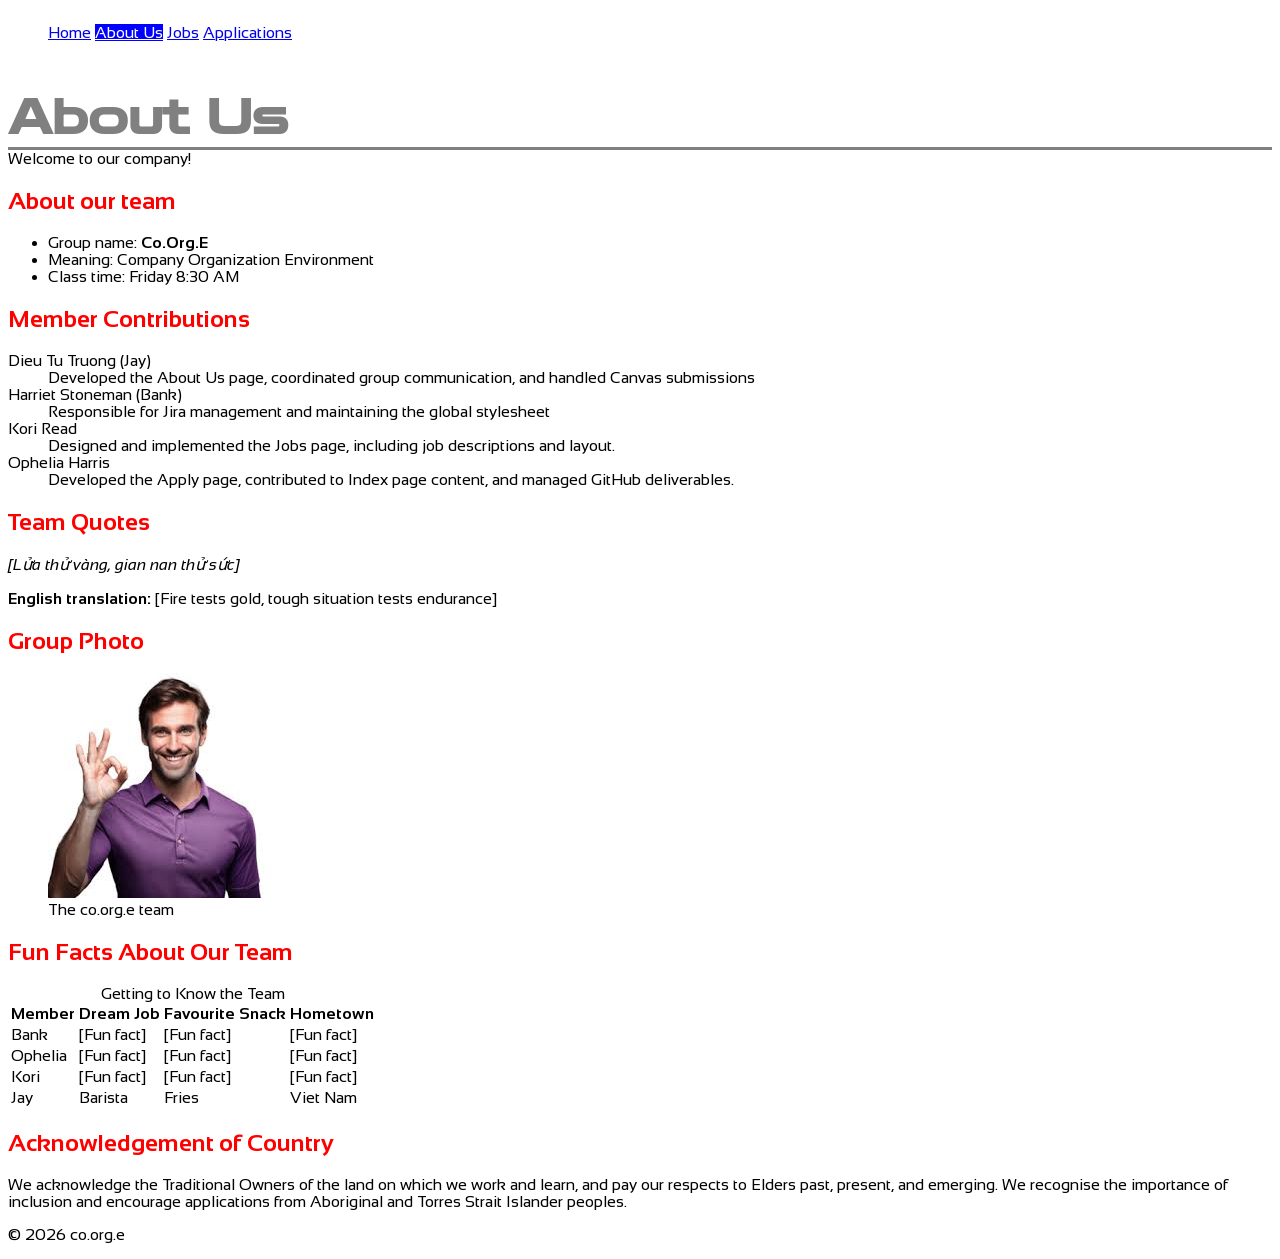
==== about.html @ 13918b11 "fixed line under heading about us" ====
<!DOCTYPE html>
<html lang="en">
  <head>
    <meta charset="utf-8">
    <meta name="description" content="Learn more about our company and our mission.">
    <meta name="keywords" content="about us, company info, mission">
    <meta name="author" content="Jay Truong">
    <meta name="viewport" content="width=device-width, initial-scale=1.0">
    <title>About Us - E-TRON</title>
    <link rel="stylesheet" href="styles/styles.css">

  </head>
  <body class="about-page">
    <header>
        <nav>
          <ul>
            <a href="index.html" target="_self">Home</a>
            <a href="about.html" target="_self" id="current_page_nav">About Us</a>
            <a href="jobs.html" target="_self">Jobs</a>
            <a href="apply.html" target="_self">Applications</a>
          </ul>
        </nav>
    <style>
        
        h1 {
            color: grey;
            margin-bottom: 0;
        }

        .box {
            border-top: 3px solid grey;
        }
    </style>
      <h1 style="color: gray;">About Us</h1>
      <div class ="box"> Welcome to our company! </div>
    </header>

    <main>
<!--Group information!-->
      <section>
        <h2 style="color: red;">About our team</h2>

        <ul>
          <li> Group name: <strong> Co.Org.E</strong></li>
          <li> Meaning: Company Organization Environment</li>
          <li> Class time: Friday 8:30 AM</li>
        </ul>
      </section>
<!--Member contributions!-->
      <section>
        <h2 style="color: red;">Member Contributions</h2>

        <dl>
          <dt>Dieu Tu Truong (Jay)</dt>
          <dd>Developed the About Us page, coordinated group communication, and handled Canvas submissions</dd>
          <dt>Harriet Stoneman (Bank)</dt>
          <dd>Responsible for Jira management and maintaining the global stylesheet</dd>
          <dt>Kori Read</dt>
          <dd>Designed and implemented the Jobs page, including job descriptions and layout.</dd>
          <dt>Ophelia Harris</dt>
          <dd>Developed the Apply page, contributed to Index page content, and managed GitHub deliverables.</dd>
        </dl>
  
<!--Quotes section-->

    <style>
        .member-quote {
            font-style: italic;
        }
    </style>

        <section>
            <h2 style="color: red;">Team Quotes</h2>

            <article>
                <p class="member-quote">
                    [Lửa thử vàng, gian nan thử sức]
                </p>

                <p>
                    <strong>English translation:</strong>
                    [Fire tests gold, tough situation tests endurance]
                </p>
            </article>

<!--Repeat for each member-->
        </section>



<!-- Group photo-->
        <section>
            <h2 style="color: red;">Group Photo</h2>

            <figure>
                <img src="images/smile.jpg" alt="Group photo">
                <figcaption>The co.org.e team</figcaption>
            </figure>
        </section>

<!-- Fun facts -->
        <section>
            <h2 style="color: red;">Fun Facts About Our Team</h2>

            <table>
                <caption>Getting to Know the Team</caption>
                <thead>
                    <tr>
                        <th>Member</th>
                        <th>Dream Job</th>
                        <th>Favourite Snack</th>
                        <th>Hometown</th>
                    </tr>
                </thead>
                <tbody>
                    <tr>
                        <td>Bank</td>
                        <td>[Fun fact]</td>
                        <td>[Fun fact]</td>
                        <td>[Fun fact]</td>
                    </tr>
                    <tr>
                        <td>Ophelia</td>
                        <td>[Fun fact]</td>
                        <td>[Fun fact]</td>
                        <td>[Fun fact]</td>
                    </tr>
                    <tr>
                        <td>Kori</td>
                        <td>[Fun fact]</td>
                        <td>[Fun fact]</td>
                        <td>[Fun fact]</td>
                    </tr>
                    <tr>
                        <td>Jay</td>
                        <td>Barista</td>
                        <td>Fries</td>
                        <td>Viet Nam</td>
                    </tr>
                </tbody>
            </table>
        </section>

<!--Acknowledgement of Country-->
        <section>
            <h2 style="color: red;">Acknowledgement of Country</h2>
            <p>
                We acknowledge the Traditional Owners of the land on which we work and learn,
                and pay our respects to Elders past, present, and emerging. We recognise the
                importance of inclusion and encourage applications from Aboriginal and Torres Strait Islander peoples.
            </p>
        </section>

    </main>

    <footer>
        <p>&copy; 2026 co.org.e</p>
    </footer>

</body>
</html>
---- styles/styles.css ----
/*

filename: styles.css

author: 

created: 27/03/2026

Last modified: 31/03/2026

description: Co.Org.E Global stylesheet

*/

/* GFonts import for that awesome branding 
   I could have also done this in the HTML header but that's much less portable */
@import url('https://fonts.googleapis.com/css2?family=Sansation:ital,wght@0,400;0,700;1,300;1,400;1,700&family=Zen+Dots&display=swap');


h1 {
  font-family: "Zen Dots", sans-serif;
  font-weight: 700;
  font-style: normal;
  font-size: 300%;
}

h2, th, strong {
  font-family: "Sansation", sans-serif;
  font-weight: 700;
  font-style: normal;
}

h3, h4 {
  font-family: "Sansation", sans-serif;
  font-weight: 400;
  font-style: normal;
}

* {
  font-family: "Sansation", sans-serif;
  font-weight: 400;
}

nav {
  display: flex;
  flex-flow: row wrap;
  justify-content: flex-start;

 .nav_left {
    margin-right: 2em;

    a {
      margin-left: 0.5em;
      margin-right: 0.5em;
    }
  } 
  form {
    margin-left: auto;
    
    input [type=url] {
      min-width: 40em;
      max-width: 100%;
    }
  }
}

.todo {
  background-color: red;
  color: white;
}

#current_page_nav {
  background-color: blue;
  color: white;
}

about_html
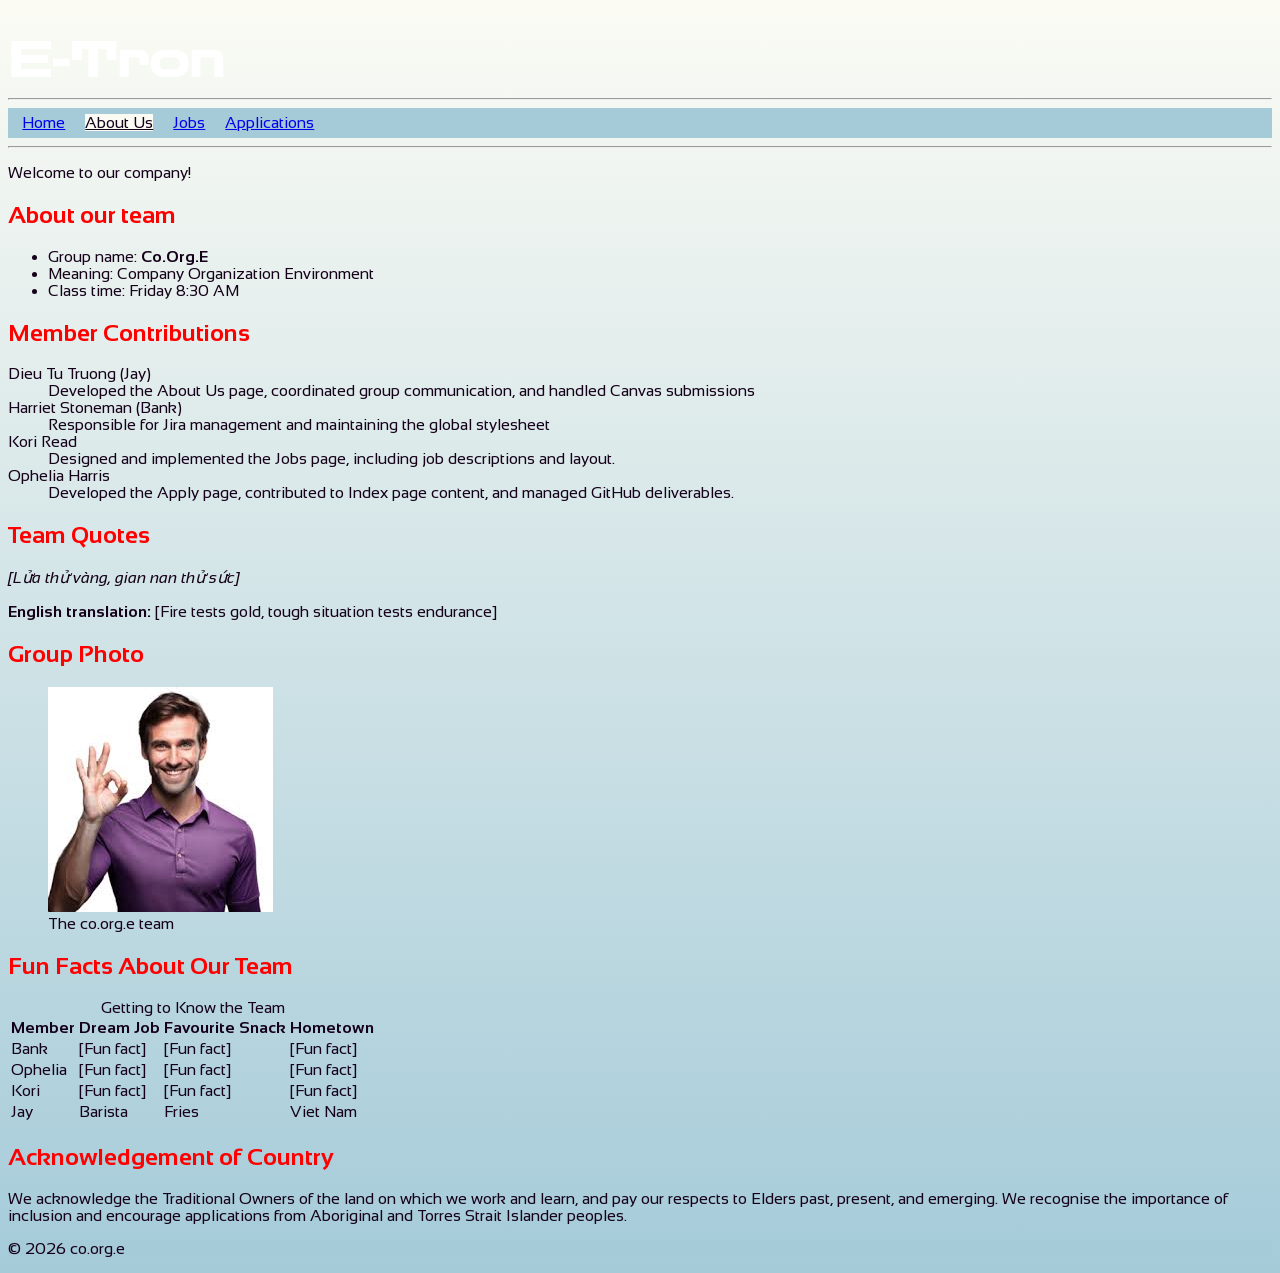
==== commit 4775ae8b: "Save local changes" ====
--- a/about.html
+++ b/about.html
@@ -10,16 +10,8 @@
     <link rel="stylesheet" href="styles/styles.css">
 
   </head>
-  <body class="about-page">
+  <body class = "about-page">
     <header>
-        <nav>
-          <ul>
-            <a href="index.html" target="_self">Home</a>
-            <a href="about.html" target="_self" id="current_page_nav">About Us</a>
-            <a href="jobs.html" target="_self">Jobs</a>
-            <a href="apply.html" target="_self">Applications</a>
-          </ul>
-        </nav>
     <style>
         
         h1 {
@@ -28,11 +20,23 @@
         }
 
         .box {
-            border-top: 3px solid grey;
+            border-top: 2px solid grey;
+            border-bottom: 2px solid grey;
+            padding: 5px;
         }
     </style>
-      <h1 style="color: gray;">About Us</h1>
-      <div class ="box"> Welcome to our company! </div>
+    <h1 style="color: white;">E-Tron</h1>
+    <hr>
+    <nav>
+        <div class="nav_left">
+                    <a href="index.html" target="_self">Home</a>
+                    <a href="about.html" target="_self" id="current_page_nav">About Us</a>
+                    <a href="jobs.html" target="_self">Jobs</a>
+                    <a href="apply.html" target="_self">Applications</a>
+        </div>
+    </nav>
+    <hr>
+      <p>Welcome to our company!</p>
     </header>
 
     <main>
--- a/styles/styles.css
+++ b/styles/styles.css
@@ -11,67 +11,116 @@
 description: Co.Org.E Global stylesheet
 
 */
-
 /* GFonts import for that awesome branding 
    I could have also done this in the HTML header but that's much less portable */
 @import url('https://fonts.googleapis.com/css2?family=Sansation:ital,wght@0,400;0,700;1,300;1,400;1,700&family=Zen+Dots&display=swap');
 
+/*changes the color variables based on the users browser appearance settings*/
+:root {
+  --text: #15001a;
+  --background: #fbfbf4;
+  --accent: #a5cbd9;
+}
+@media (prefers-color-scheme: dark) {
+  :root {
+    --text: #fbfbf4;
+    --background: #15001a;
+  }
+}
 
+
+/* Changing text */
+h1, h2, h3, h4, h5, h6 {
+  color: var(--accent);
+}
+body {
+  color: var(--text);
+  background: linear-gradient(var(--background), var(--accent));
+} 
 h1 {
   font-family: "Zen Dots", sans-serif;
   font-weight: 700;
   font-style: normal;
   font-size: 300%;
 }
-
 h2, th, strong {
   font-family: "Sansation", sans-serif;
   font-weight: 700;
   font-style: normal;
 }
-
 h3, h4 {
   font-family: "Sansation", sans-serif;
   font-weight: 400;
   font-style: normal;
 }
-
 * {
   font-family: "Sansation", sans-serif;
   font-weight: 400;
 }
 
+
+/* Nav cluster styling using flex */
 nav {
+  background-color: var(--accent);
+  color: var(--background);
   display: flex;
   flex-flow: row wrap;
   justify-content: flex-start;
+  padding: .5%;
 
  .nav_left {
     margin-right: 2em;
 
     a {
-      margin-left: 0.5em;
-      margin-right: 0.5em;
+      margin: 0.5em;
     }
   } 
+
   form {
     margin-left: auto;
+    justify-content: flex-end;
     
-    input [type=url] {
+    input[type=url] {
       min-width: 40em;
-      max-width: 100%;
     }
+  }
+
+  #current_page_nav {
+    background-color: var(--background);
+    color: var(--text);
   }
 }
 
+
+footer {
+  background-color: var(--accent);
+  color: var(--text);
+}
+
+
+table {
+  max-width: 100%;
+}
+
+
+
+/* Fix the way that firefox renders all the input boxes about 50% larger than chrome */
+@-moz-document url-prefix() {
+  input {
+    /* Don't ask me where i got that number from, it looks about right to me */
+    max-width: 38.5%;
+  }
+} 
+
+
+/* Common TODO class */
 .todo {
   background-color: red;
   color: white;
 }
 
-#current_page_nav {
-  background-color: blue;
-  color: white;
-}
 
-about_html
+/* about.html */
+.box {
+  border-top: 5px solid grey;
+}
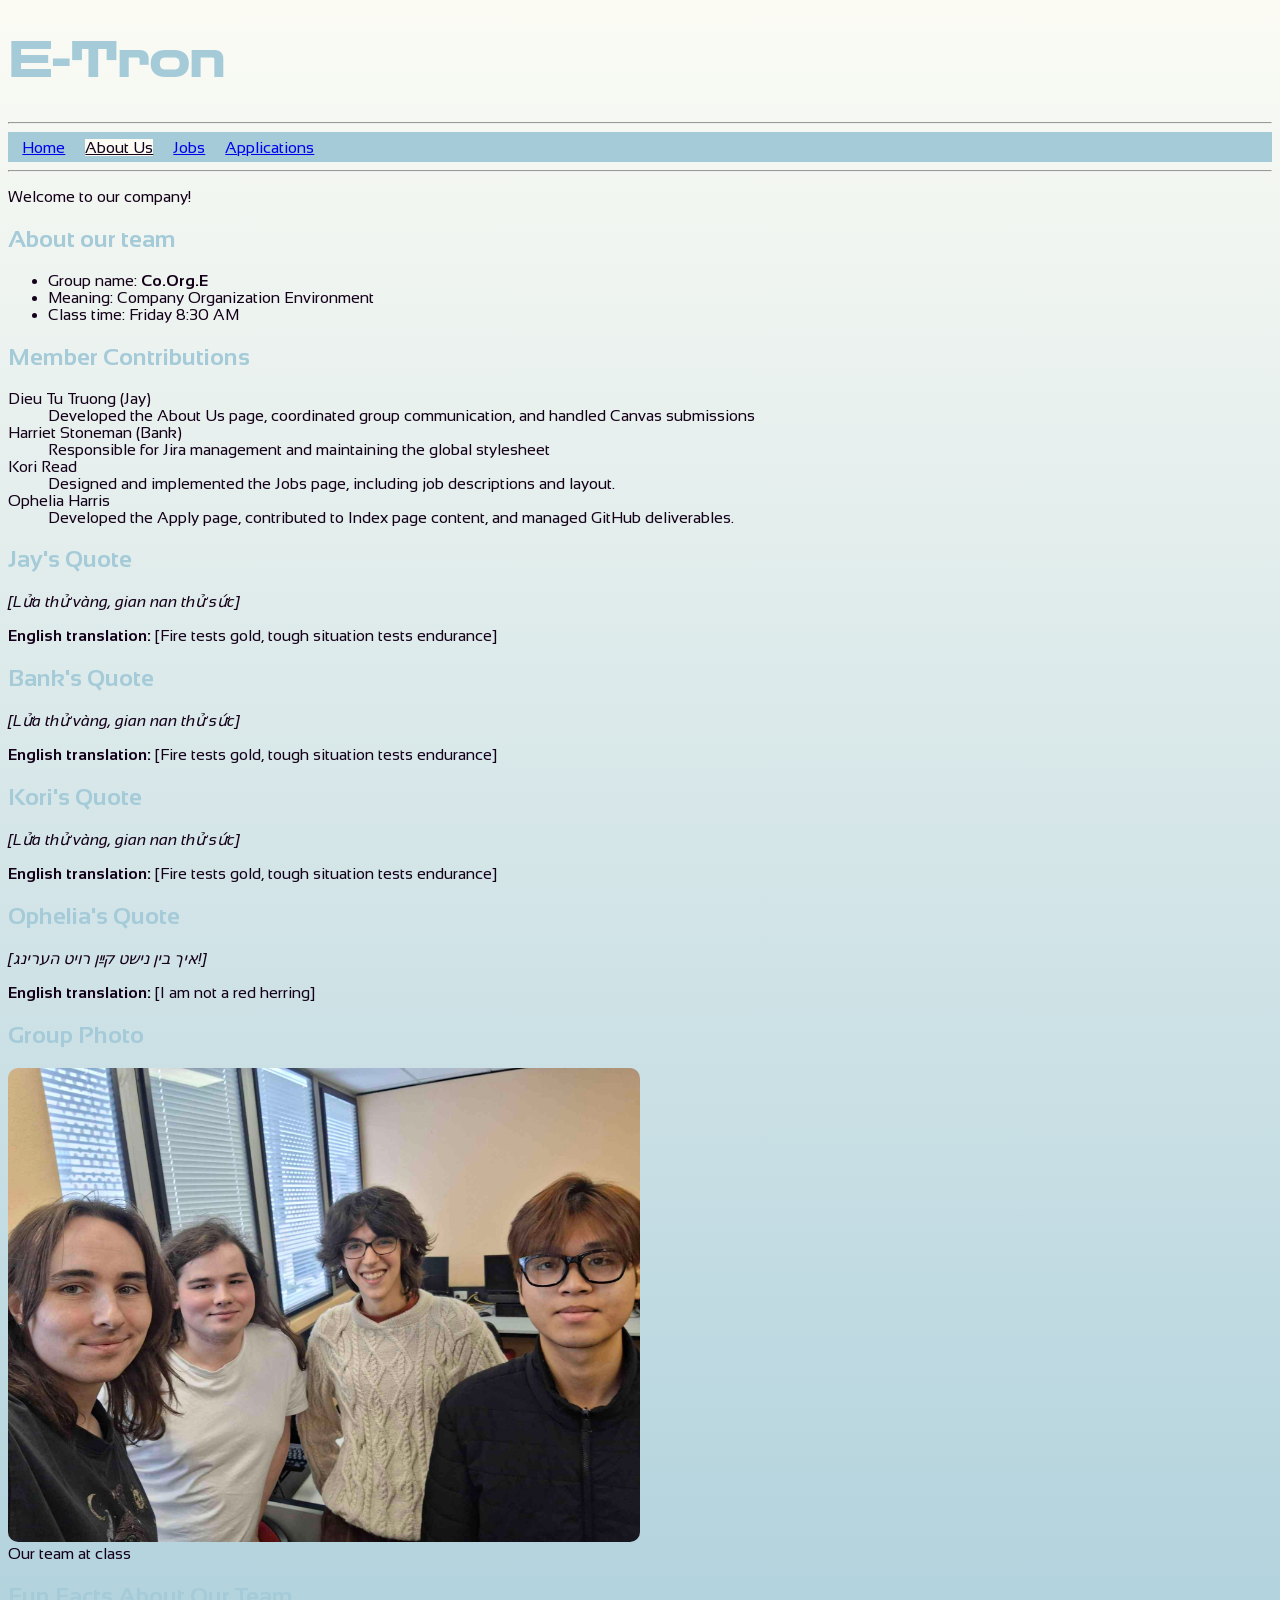
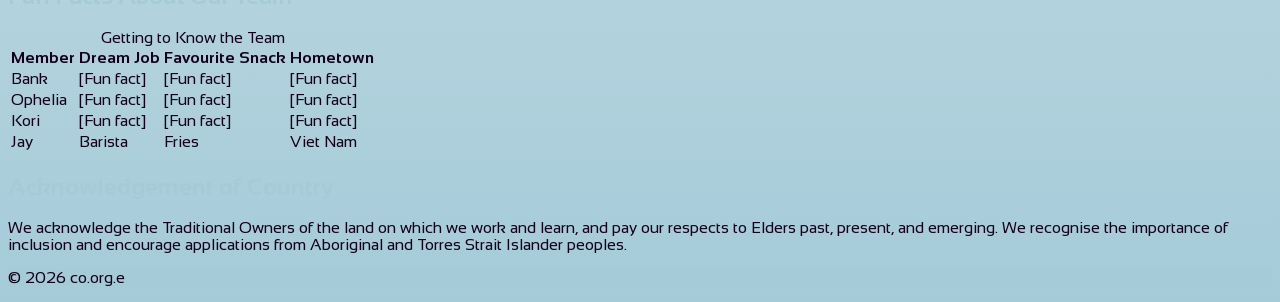
==== commit 2a6a8df7: "add photo, fix small details and sync sthe style" ====
--- a/about.html
+++ b/about.html
@@ -10,22 +10,9 @@
     <link rel="stylesheet" href="styles/styles.css">
 
   </head>
-  <body class = "about-page">
-    <header>
-    <style>
-        
-        h1 {
-            color: grey;
-            margin-bottom: 0;
-        }
-
-        .box {
-            border-top: 2px solid grey;
-            border-bottom: 2px solid grey;
-            padding: 5px;
-        }
-    </style>
-    <h1 style="color: white;">E-Tron</h1>
+    <body>
+        <h1>E-Tron</h1>
+
     <hr>
     <nav>
         <div class="nav_left">
@@ -42,7 +29,7 @@
     <main>
 <!--Group information!-->
       <section>
-        <h2 style="color: red;">About our team</h2>
+        <h2>About our team</h2>
 
         <ul>
           <li> Group name: <strong> Co.Org.E</strong></li>
@@ -52,7 +39,7 @@
       </section>
 <!--Member contributions!-->
       <section>
-        <h2 style="color: red;">Member Contributions</h2>
+        <h2>Member Contributions</h2>
 
         <dl>
           <dt>Dieu Tu Truong (Jay)</dt>
@@ -65,7 +52,7 @@
           <dd>Developed the Apply page, contributed to Index page content, and managed GitHub deliverables.</dd>
         </dl>
   
-<!--Quotes section-->
+<!--Jay's Quote-->
 
     <style>
         .member-quote {
@@ -74,7 +61,7 @@
     </style>
 
         <section>
-            <h2 style="color: red;">Team Quotes</h2>
+            <h2 >Jay's Quote</h2>
 
             <article>
                 <p class="member-quote">
@@ -87,24 +74,78 @@
                 </p>
             </article>
 
-<!--Repeat for each member-->
-        </section>
-
+<!--Bank'quote-->
+        <section>
+            <h2 >Bank's Quote</h2>
+
+            <article>
+                <p class="member-quote">
+                    [Lửa thử vàng, gian nan thử sức]
+                </p>
+
+                <p>
+                    <strong>English translation:</strong>
+                    [Fire tests gold, tough situation tests endurance]
+                </p>
+            </article>
+        </section>
+<!--Kori's Quote-->
+        <section>
+            <h2 >Kori's Quote</h2>
+
+            <article>
+                <p class="member-quote">
+                    [Lửa thử vàng, gian nan thử sức]
+                </p>
+
+                <p>
+                    <strong>English translation:</strong>
+                    [Fire tests gold, tough situation tests endurance]
+                </p>
+            </article>
+        </section>
+<!--Ophelia's Quote-->
+        <section>
+            <h2 >Ophelia's Quote</h2>
+
+            <article>
+                <p class="member-quote">
+                    [איך בין נישט קײַן רויט הערינג!]
+                </p>
+
+                <p>
+                    <strong>English translation:</strong>
+                    [I am not a red herring]
+                </p>
+            </article>
+        </section>
 
 
 <!-- Group photo-->
-        <section>
-            <h2 style="color: red;">Group Photo</h2>
+        <style>
+            figure {
+                margin: 20px 0;
+                text-align: left;
+            }
+
+            img {
+                max-width: 50%;
+                height: auto;
+                border-radius: 10px;
+            }
+        </style>
+        <section>
+            <h2 >Group Photo</h2>
 
             <figure>
-                <img src="images/smile.jpg" alt="Group photo">
-                <figcaption>The co.org.e team</figcaption>
+                <a href="images/group_photo.jpg">  <img src="images/group_photo.jpg" alt="Group photo" title="2026 co.org.e " ></a>
+                <figcaption>Our team at class</figcaption>
             </figure>
         </section>
 
 <!-- Fun facts -->
         <section>
-            <h2 style="color: red;">Fun Facts About Our Team</h2>
+            <h2 >Fun Facts About Our Team</h2>
 
             <table>
                 <caption>Getting to Know the Team</caption>
@@ -147,7 +188,7 @@
 
 <!--Acknowledgement of Country-->
         <section>
-            <h2 style="color: red;">Acknowledgement of Country</h2>
+            <h2>Acknowledgement of Country</h2>
             <p>
                 We acknowledge the Traditional Owners of the land on which we work and learn,
                 and pay our respects to Elders past, present, and emerging. We recognise the
--- a/styles/styles.css
+++ b/styles/styles.css
@@ -121,6 +121,3 @@
 
 
 /* about.html */
-.box {
-  border-top: 5px solid grey;
-}
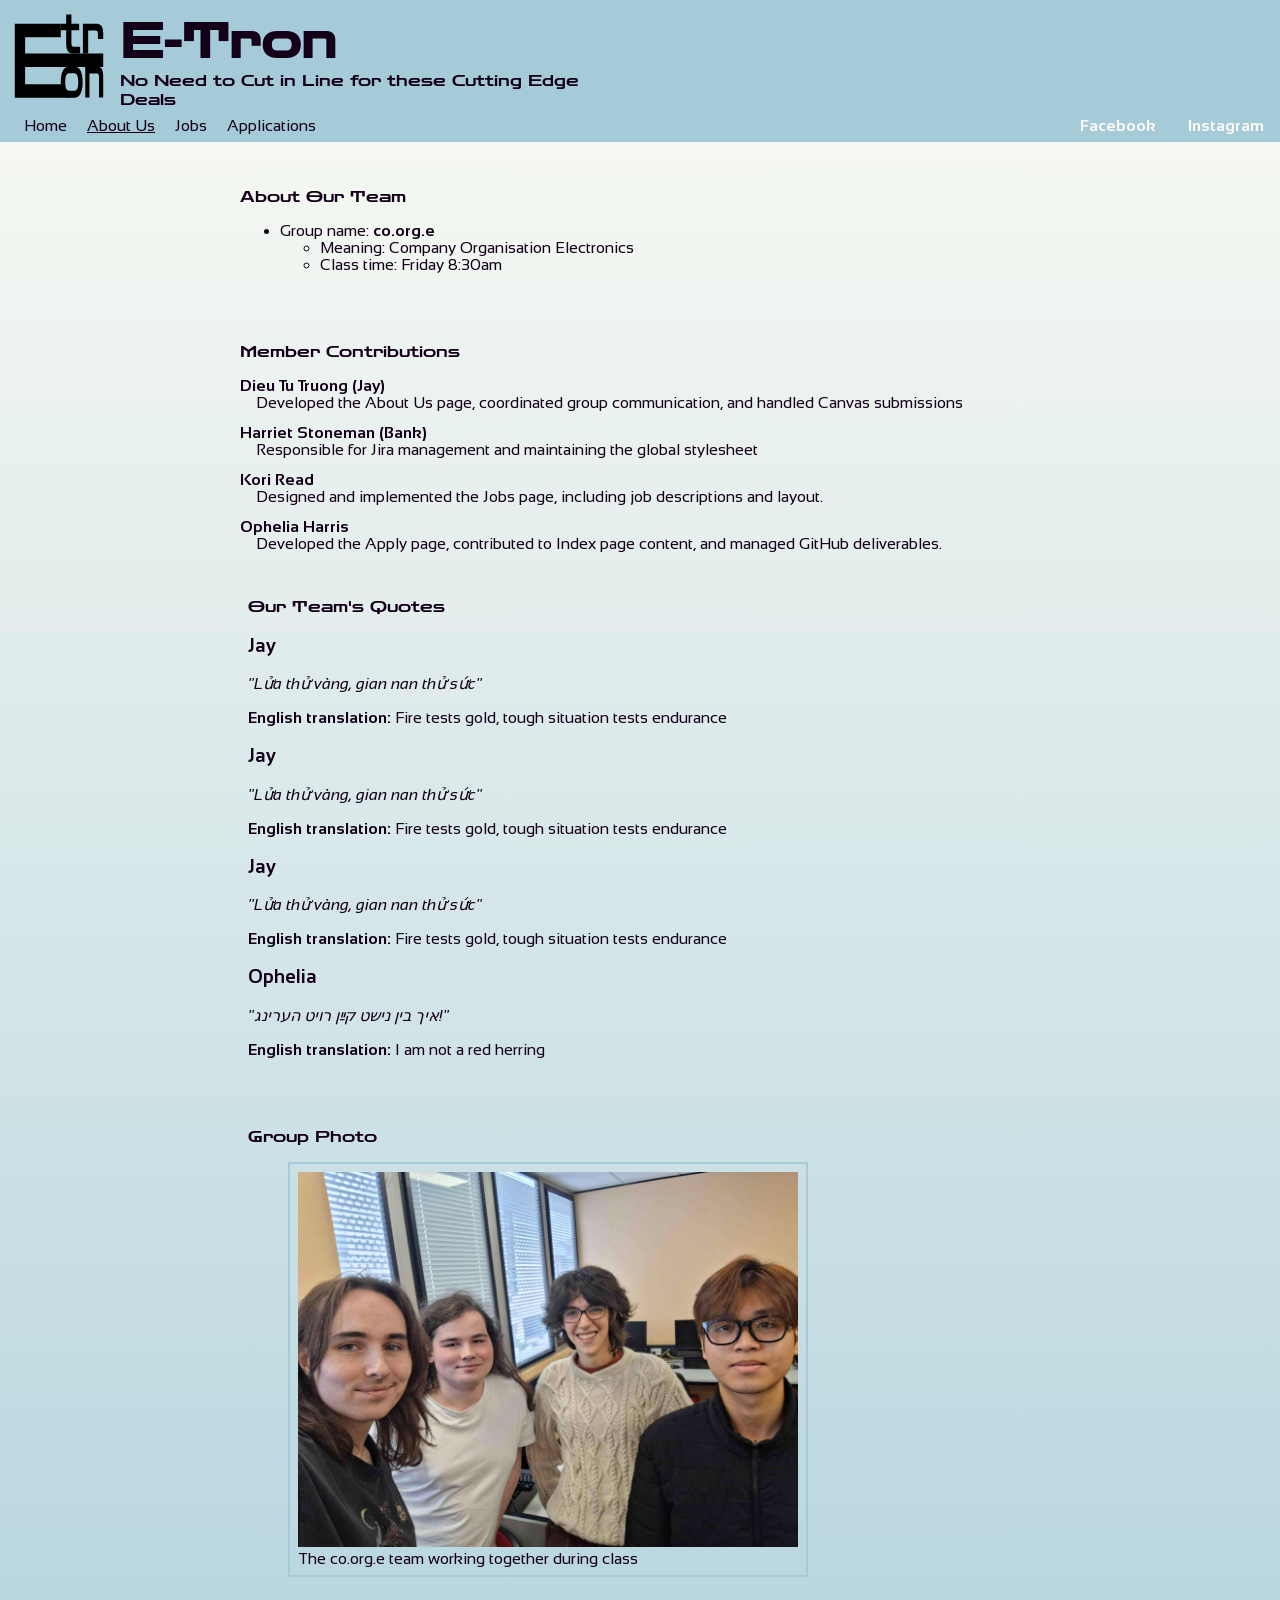
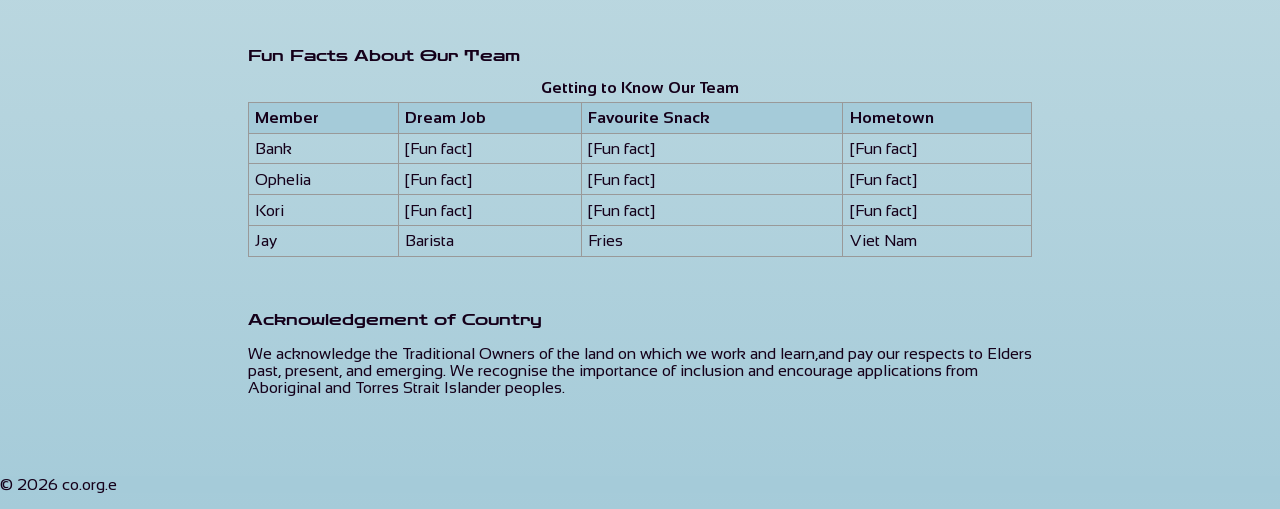
==== commit 769dcdc8: "Refactor About Us page layout and styles; add dedicated CSS for about page" ====
--- a/about.html
+++ b/about.html
@@ -1,154 +1,124 @@
 <!DOCTYPE html>
 <html lang="en">
-  <head>
+<head>
     <meta charset="utf-8">
-    <meta name="description" content="Learn more about our company and our mission.">
-    <meta name="keywords" content="about us, company info, mission">
+    <meta name="description" content="Learn more about our company and our contributions.">
     <meta name="author" content="Jay Truong">
     <meta name="viewport" content="width=device-width, initial-scale=1.0">
+
     <title>About Us - E-TRON</title>
+
     <link rel="stylesheet" href="styles/styles.css">
+    <link rel="stylesheet" href="styles/about.css">
 
-  </head>
-    <body>
-        <h1>E-Tron</h1>
+    <!-- Embedded CSS!-->
+    <style>
+    .member-quote {
+        font-style: italic;
+    }
+    </style>
+</head>
 
-    <hr>
+<body class="about-page">
+
+<header>
+    <div class="heading">
+        <img class="logo" src="./images/logo.svg" alt="E-Tron Logo" width="92" height="92" >
+        <div class="header_text">
+          <h1>E-Tron</h1>
+          <h2>No Need to Cut in Line for these Cutting Edge Deals</h2>
+        </div>
+    </div>
+
     <nav>
         <div class="nav_left">
-                    <a href="index.html" target="_self">Home</a>
-                    <a href="about.html" target="_self" id="current_page_nav">About Us</a>
-                    <a href="jobs.html" target="_self">Jobs</a>
-                    <a href="apply.html" target="_self">Applications</a>
+            <a href="index.html" target="_self">Home</a>
+            <a href="about.html" target="_self" id="current_page_nav">About Us</a>
+            <a href="jobs.html" target="_self">Jobs</a>
+            <a href="apply.html" target="_self">Applications</a>
+        </div>
+        <div class="nav_right">
+            <a href="https://www.facebook.com/etrongroup" target="_blank">Facebook</a>
+            <a href="https://www.instagram.com/etrongroup" target="_blank">Instagram</a>
         </div>
     </nav>
-    <hr>
-      <p>Welcome to our company!</p>
-    </header>
+</header>
 
-    <main>
-<!--Group information!-->
-      <section>
-        <h2>About our team</h2>
+<main>
 
+    <!--Group information!-->
+    <section>
+        <h2>About Our Team</h2>
         <ul>
-          <li> Group name: <strong> Co.Org.E</strong></li>
-          <li> Meaning: Company Organization Environment</li>
-          <li> Class time: Friday 8:30 AM</li>
+            <li>Group name: <strong>co.org.e</strong>
+                <ul>
+                    <li>Meaning: Company Organisation Electronics</li>
+                    <li>Class time: Friday 8:30am</li>
+                </ul>
+            </li>
         </ul>
-      </section>
+    </section>
+
 <!--Member contributions!-->
-      <section>
+    <section>
         <h2>Member Contributions</h2>
+        <dl>
+            <dt>Dieu Tu Truong (Jay)</dt>
+            <dd>Developed the About Us page, coordinated group communication, and handled Canvas submissions</dd>
 
-        <dl>
-          <dt>Dieu Tu Truong (Jay)</dt>
-          <dd>Developed the About Us page, coordinated group communication, and handled Canvas submissions</dd>
-          <dt>Harriet Stoneman (Bank)</dt>
-          <dd>Responsible for Jira management and maintaining the global stylesheet</dd>
-          <dt>Kori Read</dt>
-          <dd>Designed and implemented the Jobs page, including job descriptions and layout.</dd>
-          <dt>Ophelia Harris</dt>
-          <dd>Developed the Apply page, contributed to Index page content, and managed GitHub deliverables.</dd>
+            <dt>Harriet Stoneman (Bank)</dt>
+            <dd>Responsible for Jira management and maintaining the global stylesheet</dd>
+
+            <dt>Kori Read</dt>
+            <dd>Designed and implemented the Jobs page, including job descriptions and layout.</dd>
+
+            <dt>Ophelia Harris</dt>
+            <dd>Developed the Apply page, contributed to Index page content, and managed GitHub deliverables.</dd>
         </dl>
   
-<!--Jay's Quote-->
+<!--Quote-->
+    <section>
+        <h2>Our Team's Quotes</h2>
 
-    <style>
-        .member-quote {
-            font-style: italic;
-        }
-    </style>
-
-        <section>
-            <h2 >Jay's Quote</h2>
-
-            <article>
-                <p class="member-quote">
-                    [Lửa thử vàng, gian nan thử sức]
-                </p>
-
-                <p>
-                    <strong>English translation:</strong>
-                    [Fire tests gold, tough situation tests endurance]
-                </p>
-            </article>
-
-<!--Bank'quote-->
-        <section>
-            <h2 >Bank's Quote</h2>
-
-            <article>
-                <p class="member-quote">
-                    [Lửa thử vàng, gian nan thử sức]
-                </p>
-
-                <p>
-                    <strong>English translation:</strong>
-                    [Fire tests gold, tough situation tests endurance]
-                </p>
-            </article>
-        </section>
-<!--Kori's Quote-->
-        <section>
-            <h2 >Kori's Quote</h2>
-
-            <article>
-                <p class="member-quote">
-                    [Lửa thử vàng, gian nan thử sức]
-                </p>
-
-                <p>
-                    <strong>English translation:</strong>
-                    [Fire tests gold, tough situation tests endurance]
-                </p>
-            </article>
-        </section>
-<!--Ophelia's Quote-->
-        <section>
-            <h2 >Ophelia's Quote</h2>
-
-            <article>
-                <p class="member-quote">
-                    [איך בין נישט קײַן רויט הערינג!]
-                </p>
-
-                <p>
-                    <strong>English translation:</strong>
-                    [I am not a red herring]
-                </p>
-            </article>
-        </section>
+        <article>
+            <h3>Jay</h3>
+            <p class="member-quote">"Lửa thử vàng, gian nan thử sức"</p>
+            <p><strong>English translation:</strong> Fire tests gold, tough situation tests endurance</p>
+        </article>
 
 
+        <article>
+            <h3>Jay</h3>
+            <p class="member-quote">"Lửa thử vàng, gian nan thử sức"</p>
+            <p><strong>English translation:</strong> Fire tests gold, tough situation tests endurance</p>
+        </article>
+
+        <article>
+            <h3>Jay</h3>
+            <p class="member-quote">"Lửa thử vàng, gian nan thử sức"</p>
+            <p><strong>English translation:</strong> Fire tests gold, tough situation tests endurance</p>
+        </article>
+
+        <article>
+            <h3>Ophelia</h3>
+            <p class="member-quote">"איך בין נישט קײַן רויט הערינג!"</p>
+            <p><strong>English translation:</strong> I am not a red herring</p>
+        </article>
+    </section>
 <!-- Group photo-->
-        <style>
-            figure {
-                margin: 20px 0;
-                text-align: left;
-            }
-
-            img {
-                max-width: 50%;
-                height: auto;
-                border-radius: 10px;
-            }
-        </style>
-        <section>
-            <h2 >Group Photo</h2>
-
-            <figure>
-                <a href="images/group_photo.jpg">  <img src="images/group_photo.jpg" alt="Group photo" title="2026 co.org.e " ></a>
-                <figcaption>Our team at class</figcaption>
-            </figure>
-        </section>
+<section>
+    <h2 >Group Photo</h2>
+    <figure>
+        <a href="images/group_photo.jpg">  <img src="images/group_photo.jpg" alt="Group photo" title="2026 co.org.e " ></a>
+                <figcaption>The co.org.e team working together during class</figcaption>
+    </figure>
+</section>
 
 <!-- Fun facts -->
-        <section>
-            <h2 >Fun Facts About Our Team</h2>
-
-            <table>
-                <caption>Getting to Know the Team</caption>
+    <section>
+        <h2 >Fun Facts About Our Team</h2>
+        <table>
+            <caption>Getting to Know Our Team</caption>
                 <thead>
                     <tr>
                         <th>Member</th>
@@ -157,7 +127,7 @@
                         <th>Hometown</th>
                     </tr>
                 </thead>
-                <tbody>
+                    <tbody>
                     <tr>
                         <td>Bank</td>
                         <td>[Fun fact]</td>
@@ -182,25 +152,23 @@
                         <td>Fries</td>
                         <td>Viet Nam</td>
                     </tr>
-                </tbody>
-            </table>
-        </section>
+                    </tbody>
+        </table>
+    </section>
 
 <!--Acknowledgement of Country-->
-        <section>
-            <h2>Acknowledgement of Country</h2>
-            <p>
-                We acknowledge the Traditional Owners of the land on which we work and learn,
-                and pay our respects to Elders past, present, and emerging. We recognise the
-                importance of inclusion and encourage applications from Aboriginal and Torres Strait Islander peoples.
-            </p>
-        </section>
+    <section>
+    <h2>Acknowledgement of Country</h2>
+    <p>
+        We acknowledge the Traditional Owners of the land on which we work and learn,and pay our respects to Elders past, present, and emerging. We recognise the importance of inclusion and encourage applications from Aboriginal and Torres Strait Islander peoples.
+    </p>
+    </section>
 
-    </main>
+</main>
 
-    <footer>
-        <p>&copy; 2026 co.org.e</p>
-    </footer>
+<footer>
+    <p>&copy; 2026 co.org.e</p>
+</footer>
 
 </body>
 </html>
--- a/styles/styles.css
+++ b/styles/styles.css
@@ -6,7 +6,7 @@
 
 created: 27/03/2026
 
-Last modified: 31/03/2026
+Last modified: 17/04/2026
 
 description: Co.Org.E Global stylesheet
 
@@ -18,37 +18,83 @@
 /*changes the color variables based on the users browser appearance settings*/
 :root {
   --text: #15001a;
+  --secondary: #3d3d3d;
   --background: #fbfbf4;
   --accent: #a5cbd9;
+  --header: var(--accent);
 }
+/* Dark mode specific selectors to fix colors and the logo */
 @media (prefers-color-scheme: dark) {
   :root {
     --text: #fbfbf4;
+    --secondary: #9d9d9d;
     --background: #15001a;
+    --accent: #4e84b3;
+    --header: #3f6281;
+  }
+  .logo {
+    filter: invert() brightness(0.99);
+  }
+}
+
+/* remove body padding */
+body {
+  margin: 0;
+}
+
+/* make the header and nav cluster all pretty */
+header {
+  min-width: 100%;
+  margin: 0;
+  background-color: var(--header);
+}
+.heading {
+  display: inline-flex;
+  
+  margin-left: 1%;
+  margin-top: 1%;
+
+  div {
+    * {
+      margin: 0 0 0 3%;
+    } 
   }
 }
 
 
-/* Changing text */
-h1, h2, h3, h4, h5, h6 {
-  color: var(--accent);
-}
+/* unfortunately the second media selector does have to be here or the gradient invert doesn't work */
 body {
   color: var(--text);
   background: linear-gradient(var(--background), var(--accent));
 } 
+@media (prefers-color-scheme: dark) {
+  body {
+    background: linear-gradient(var(--accent), var(--background));
+  }
+}
+
+/* Changing text color and font */
+h1, h2, h3, h4, h5, h6 {
+  color: var(--text);
+}
 h1 {
   font-family: "Zen Dots", sans-serif;
   font-weight: 700;
   font-style: normal;
   font-size: 300%;
 }
-h2, th, strong {
+h2 {
+  font-family: "Zen Dots", sans-serif;
+  font-weight: 300;
+  font-style: normal;
+  font-size: 100%;
+}
+th, strong, h3 {
   font-family: "Sansation", sans-serif;
   font-weight: 700;
   font-style: normal;
 }
-h3, h4 {
+h4 {
   font-family: "Sansation", sans-serif;
   font-weight: 400;
   font-style: normal;
@@ -61,7 +107,7 @@
 
 /* Nav cluster styling using flex */
 nav {
-  background-color: var(--accent);
+  background-color: var(--header);
   color: var(--background);
   display: flex;
   flex-flow: row wrap;
@@ -73,6 +119,8 @@
 
     a {
       margin: 0.5em;
+      color: var(--text);
+      text-decoration: none;
     }
   } 
 
@@ -80,29 +128,46 @@
     margin-left: auto;
     justify-content: flex-end;
     
+    /* make the url box not be huge */
     input[type=url] {
       min-width: 40em;
     }
   }
 
   #current_page_nav {
-    background-color: var(--background);
     color: var(--text);
+    text-decoration: underline;
   }
 }
 
-
+/* foot styling */
 footer {
   background-color: var(--accent);
   color: var(--text);
 }
 
+/* aside for the jobs page */
+aside {
+    border: 4px inset #a5cbd9;
+    border-radius: 14px;
+    margin: 1em;
+    padding: 1em;
+    width: 25%;
+    float: right;
+    box-shadow: 10px 10px 5px #fbfbf4;
+}
 
-table {
-  max-width: 100%;
+/* jobs is the only page to use section */
+
+.jobs-page section {
+  width: 30%;
+  float: left;
+  padding-left: 2em;
 }
 
 
+.Offers {padding-left: 1.3em;
+font-size: 150%;}
 
 /* Fix the way that firefox renders all the input boxes about 50% larger than chrome */
 @-moz-document url-prefix() {
@@ -113,11 +178,6 @@
 } 
 
 
-/* Common TODO class */
-.todo {
-  background-color: red;
-  color: white;
-}
 
 
-/* about.html */
+
--- a/styles/about.css
+++ b/styles/about.css
@@ -0,0 +1,109 @@
+/*Jay*/
+.about-page section {
+    max-width: 800px;
+    margin: 1.5em auto;
+    padding: 0.5em;
+}
+
+/* Definition list */
+.about-page dl dt {
+    font-weight: bold;
+    margin-top: 0.8em;
+}
+
+.about-page dl dd {
+    margin-left: 1em;
+    margin-bottom: 0.5em;
+}
+
+/* Group photo */
+.about-page figure {
+    border: 2px solid #a5cbd9;
+    padding: 0.5em;
+    max-width: 500px;
+}
+
+.about-page figure img {
+    width: 100%;
+    height: auto;
+}
+
+/* Fun facts table */
+.about-page table {
+    width: 100%;
+    border-collapse: collapse;
+    margin-top: 0.5em;
+}
+
+.about-page caption {
+    font-weight: bold;
+    margin-bottom: 0.4em;
+}
+
+.about-page th,
+.about-page td {
+    border: 1px solid #999;
+    padding: 0.4em;
+    text-align: left;
+}
+
+.about-page th {
+    background-color: #a5cbd9;
+}
+
+.about-page tr:hover {
+    background-color: #f0f0f0;
+}
+/*Social media*/
+
+.nav_right a {
+    margin-left: 1em;
+    text-decoration: none;
+    font-weight: bold;
+    color: var(--background);
+}
+
+.nav_right a:hover {
+    text-decoration: underline;
+}
+
+/* Specific brand colours on hover */
+
+.nav_right a[href*="facebook.com"]:hover {
+    color: #1877f2;
+}
+
+.nav_right a[href*="instagram.com"]:hover {
+    color: #e1306c;
+}
+nav {
+    display: flex;
+    justify-content: space-between;
+    align-items: center;
+    padding: 0.5em 1em;
+}
+
+/* Right side social links */
+.nav_right {
+    display: flex;
+    gap: 1em;
+}
+
+.nav_right a {
+    text-decoration: none;
+    font-weight: bold;
+    color: var(--background);
+}
+
+.nav_right a:hover {
+    text-decoration: underline;
+}
+
+/* Brand colour on hover */
+.nav_right a[href*="facebook.com"]:hover {
+    color: #1877f2;
+}
+
+.nav_right a[href*="instagram.com"]:hover {
+    color: #e1306c;
+}
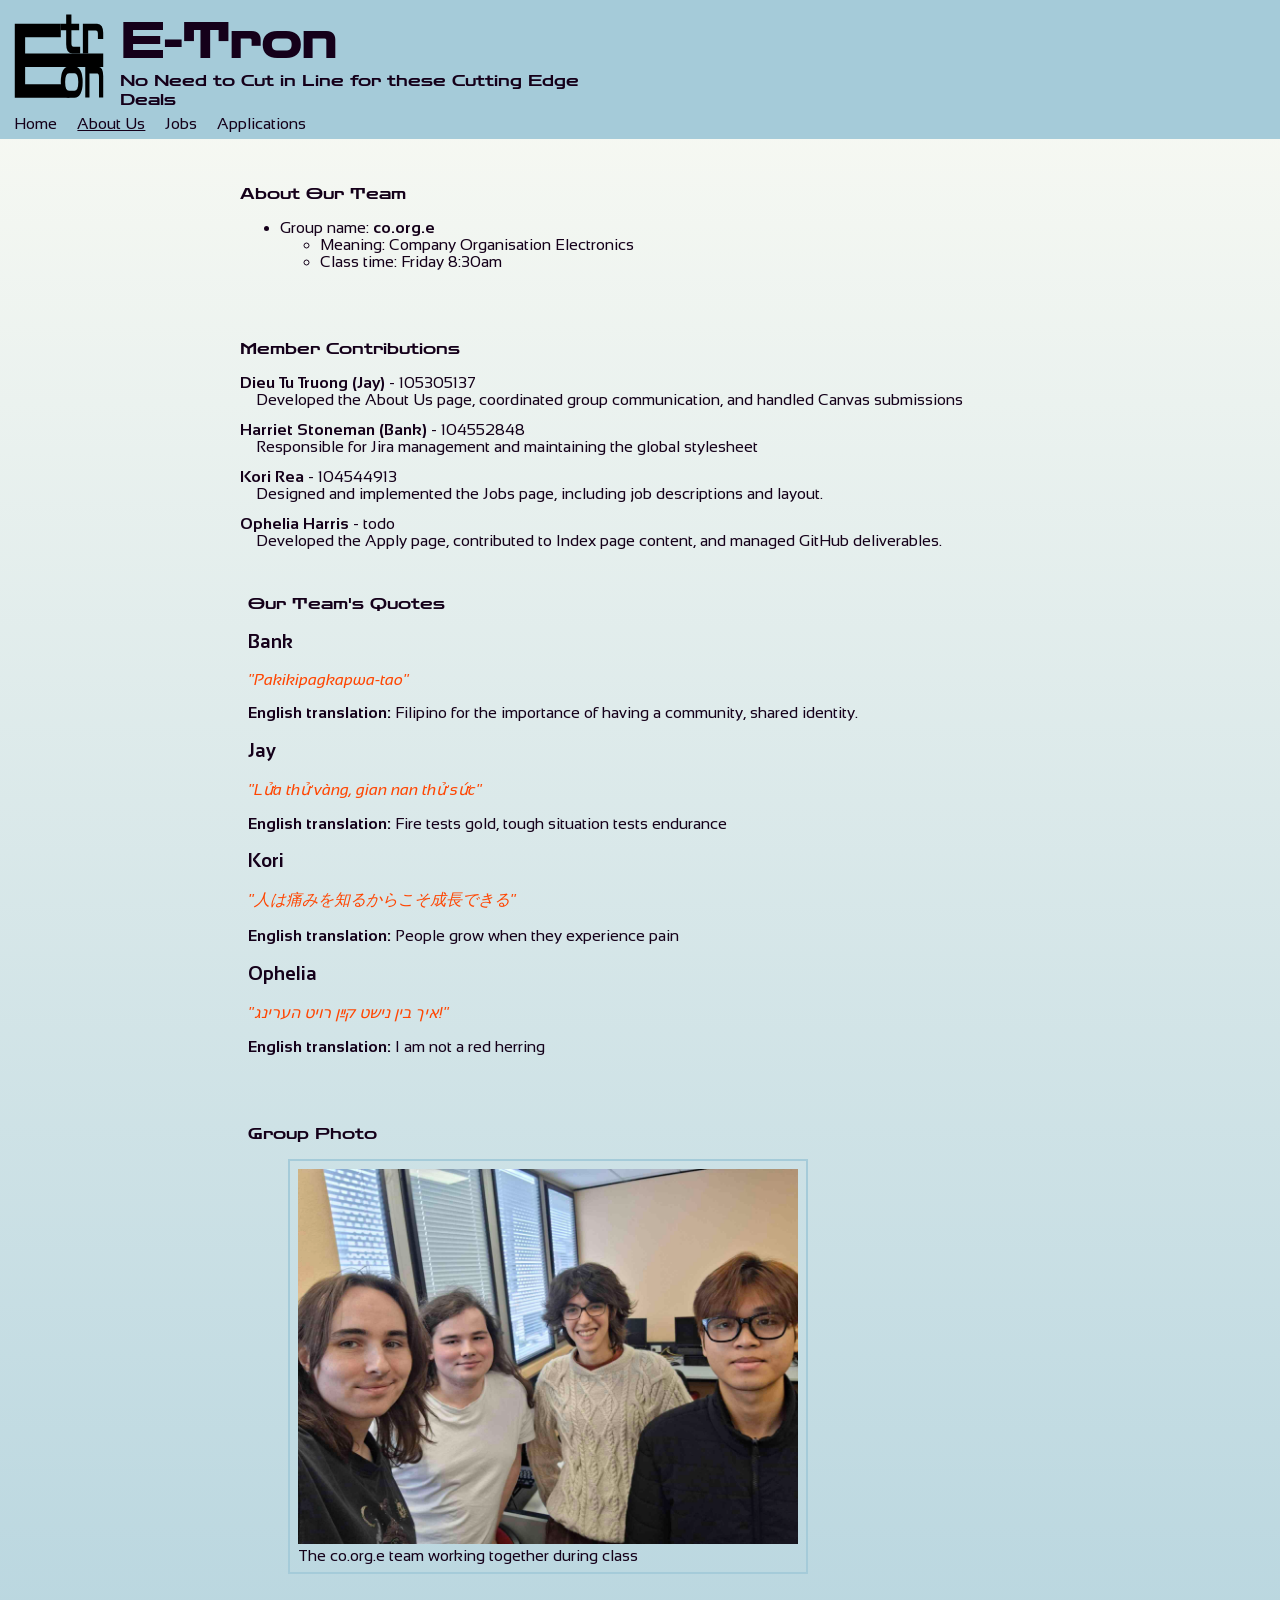
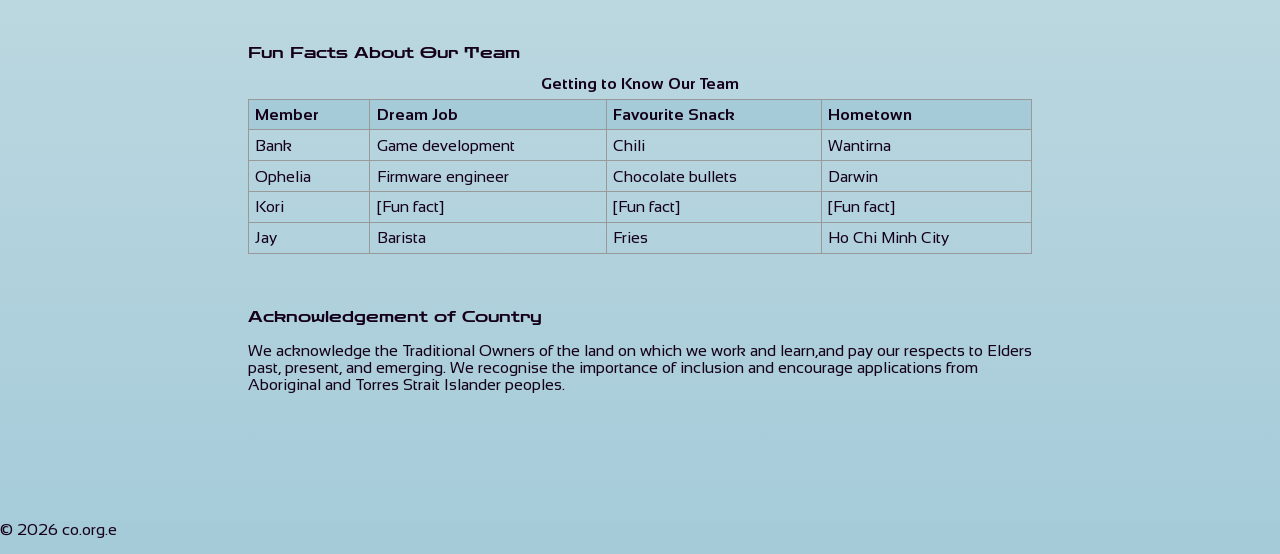
==== commit 40c9b4df: "Update about.html and about.css: enhance member contributions section and style adjustments" ====
--- a/about.html
+++ b/about.html
@@ -14,6 +14,7 @@
     <!-- Embedded CSS!-->
     <style>
     .member-quote {
+        color: orangered;
         font-style: italic;
     }
     </style>
@@ -37,10 +38,6 @@
             <a href="jobs.html" target="_self">Jobs</a>
             <a href="apply.html" target="_self">Applications</a>
         </div>
-        <div class="nav_right">
-            <a href="https://www.facebook.com/etrongroup" target="_blank">Facebook</a>
-            <a href="https://www.instagram.com/etrongroup" target="_blank">Instagram</a>
-        </div>
     </nav>
 </header>
 
@@ -63,16 +60,16 @@
     <section>
         <h2>Member Contributions</h2>
         <dl>
-            <dt>Dieu Tu Truong (Jay)</dt>
+            <dt>Dieu Tu Truong (Jay) <span>- 105305137</span></dt>
             <dd>Developed the About Us page, coordinated group communication, and handled Canvas submissions</dd>
 
-            <dt>Harriet Stoneman (Bank)</dt>
+            <dt>Harriet Stoneman (Bank) <span>- 104552848</span></dt>
             <dd>Responsible for Jira management and maintaining the global stylesheet</dd>
 
-            <dt>Kori Read</dt>
+            <dt>Kori Rea <span>- 104544913</span></dt>
             <dd>Designed and implemented the Jobs page, including job descriptions and layout.</dd>
 
-            <dt>Ophelia Harris</dt>
+            <dt>Ophelia Harris <span>- todo</span></dt>
             <dd>Developed the Apply page, contributed to Index page content, and managed GitHub deliverables.</dd>
         </dl>
   
@@ -81,9 +78,9 @@
         <h2>Our Team's Quotes</h2>
 
         <article>
-            <h3>Jay</h3>
-            <p class="member-quote">"Lửa thử vàng, gian nan thử sức"</p>
-            <p><strong>English translation:</strong> Fire tests gold, tough situation tests endurance</p>
+            <h3>Bank</h3>
+            <p class="member-quote">"Pakikipagkapwa-tao"</p>
+            <p><strong>English translation:</strong>  Filipino for the importance of having a community, shared identity.</p>
         </article>
 
 
@@ -94,9 +91,9 @@
         </article>
 
         <article>
-            <h3>Jay</h3>
-            <p class="member-quote">"Lửa thử vàng, gian nan thử sức"</p>
-            <p><strong>English translation:</strong> Fire tests gold, tough situation tests endurance</p>
+            <h3>Kori</h3>
+            <p class="member-quote">"人は痛みを知るからこそ成長できる"</p>
+            <p><strong>English translation:</strong> People grow when they experience pain</p>
         </article>
 
         <article>
@@ -105,12 +102,12 @@
             <p><strong>English translation:</strong> I am not a red herring</p>
         </article>
     </section>
-<!-- Group photo-->
+<!-- Group photo -->
 <section>
     <h2 >Group Photo</h2>
     <figure>
         <a href="images/group_photo.jpg">  <img src="images/group_photo.jpg" alt="Group photo" title="2026 co.org.e " ></a>
-                <figcaption>The co.org.e team working together during class</figcaption>
+            <figcaption>The co.org.e team working together during class</figcaption>
     </figure>
 </section>
 
@@ -130,15 +127,15 @@
                     <tbody>
                     <tr>
                         <td>Bank</td>
-                        <td>[Fun fact]</td>
-                        <td>[Fun fact]</td>
-                        <td>[Fun fact]</td>
+                        <td>Game development</td>
+                        <td>Chili</td>
+                        <td>Wantirna</td>
                     </tr>
                     <tr>
                         <td>Ophelia</td>
-                        <td>[Fun fact]</td>
-                        <td>[Fun fact]</td>
-                        <td>[Fun fact]</td>
+                        <td>Firmware engineer</td>
+                        <td>Chocolate bullets</td>
+                        <td>Darwin</td>
                     </tr>
                     <tr>
                         <td>Kori</td>
@@ -150,7 +147,7 @@
                         <td>Jay</td>
                         <td>Barista</td>
                         <td>Fries</td>
-                        <td>Viet Nam</td>
+                        <td>Ho Chi Minh City</td>
                     </tr>
                     </tbody>
         </table>
--- a/styles/styles.css
+++ b/styles/styles.css
@@ -53,12 +53,9 @@
   
   margin-left: 1%;
   margin-top: 1%;
-
-  div {
-    * {
-      margin: 0 0 0 3%;
-    } 
-  }
+}
+.heading div * {
+  margin: 0 0 0 3%;
 }
 
 
@@ -104,6 +101,10 @@
   font-weight: 400;
 }
 
+main {
+  padding-bottom: 2em;
+}
+
 
 /* Nav cluster styling using flex */
 nav {
@@ -113,64 +114,71 @@
   flex-flow: row wrap;
   justify-content: flex-start;
   padding: .5%;
+}
+nav .nav_left a { /* remove the visual underline from the links in the navbar, and set the spacing */
+  margin: 0.5em;
+  color: var(--text);
+  text-decoration: none;
+}
+nav form { /* move the search bar to the right */
+  margin-left: auto;
+  justify-content: flex-end;
+}
+nav form input[type=url] { /* make the url box not huge */
+  min-width: 40em;
+}
 
- .nav_left {
-    margin-right: 2em;
-
-    a {
-      margin: 0.5em;
-      color: var(--text);
-      text-decoration: none;
-    }
-  } 
-
-  form {
-    margin-left: auto;
-    justify-content: flex-end;
-    
-    /* make the url box not be huge */
-    input[type=url] {
-      min-width: 40em;
-    }
+/* fix the search bar being too long on mobile */
+@media only screen and (max-width: 768px) { 
+  nav form {
+    margin-left: 0.5em;
+    justify-content: flex-start;
   }
-
-  #current_page_nav {
-    color: var(--text);
-    text-decoration: underline;
+  nav form input[type=url] { /* make the url box not huge */
+    min-width: 10em;
   }
 }
 
-/* foot styling */
+nav #current_page_nav { /* underline the current page */
+  color: var(--text);
+  text-decoration: underline;
+}
+
+/* footer styling */
 footer {
-  background-color: var(--accent);
+  background-color: var(--header);
+}
+footer a {
   color: var(--text);
+  margin: 0.5em;
 }
 
 /* aside for the jobs page */
 aside {
-    border: 4px inset #a5cbd9;
-    border-radius: 14px;
-    margin: 1em;
-    padding: 1em;
-    width: 25%;
-    float: right;
-    box-shadow: 10px 10px 5px #fbfbf4;
+  border: 4px inset #a5cbd9;
+  border-radius: 14px;
+  margin: 1em;
+  padding: 1em;
+  width: 25%;
+  float: right;
+  box-shadow: 10px 10px 5px #fbfbf4;
 }
 
 /* jobs is the only page to use section */
-
 .jobs-page section {
   width: 30%;
   float: left;
   padding-left: 2em;
 }
 
+.Offers {
+  padding-left: 1.3em;
+  font-size: 150%;
+}
 
-.Offers {padding-left: 1.3em;
-font-size: 150%;}
-
-/* Fix the way that firefox renders all the input boxes about 50% larger than chrome */
-@-moz-document url-prefix() {
+/* Fix the way that firefox renders all the input boxes about 50% larger than chrome. */
+/* the other way of selecting only firefox ( @-moz-document url-prefix() ) threw validation errors */
+@supports (-moz-appearance:none) {
   input {
     /* Don't ask me where i got that number from, it looks about right to me */
     max-width: 38.5%;
--- a/styles/about.css
+++ b/styles/about.css
@@ -14,6 +14,20 @@
 .about-page dl dd {
     margin-left: 1em;
     margin-bottom: 0.5em;
+}
+/* Styling student id */
+.about-page dt {
+    font-weight: bold;
+}
+
+.about-page dt {
+    margin-top: 0.6em;
+}
+``
+
+.about-page dt span {
+    color: #555555;
+    font-size: 0.9em;
 }
 
 /* Group photo */
@@ -50,60 +64,7 @@
 .about-page th {
     background-color: #a5cbd9;
 }
-
+/* Add a hover effect to table rows for better interactivity */
 .about-page tr:hover {
     background-color: #f0f0f0;
 }
-/*Social media*/
-
-.nav_right a {
-    margin-left: 1em;
-    text-decoration: none;
-    font-weight: bold;
-    color: var(--background);
-}
-
-.nav_right a:hover {
-    text-decoration: underline;
-}
-
-/* Specific brand colours on hover */
-
-.nav_right a[href*="facebook.com"]:hover {
-    color: #1877f2;
-}
-
-.nav_right a[href*="instagram.com"]:hover {
-    color: #e1306c;
-}
-nav {
-    display: flex;
-    justify-content: space-between;
-    align-items: center;
-    padding: 0.5em 1em;
-}
-
-/* Right side social links */
-.nav_right {
-    display: flex;
-    gap: 1em;
-}
-
-.nav_right a {
-    text-decoration: none;
-    font-weight: bold;
-    color: var(--background);
-}
-
-.nav_right a:hover {
-    text-decoration: underline;
-}
-
-/* Brand colour on hover */
-.nav_right a[href*="facebook.com"]:hover {
-    color: #1877f2;
-}
-
-.nav_right a[href*="instagram.com"]:hover {
-    color: #e1306c;
-}
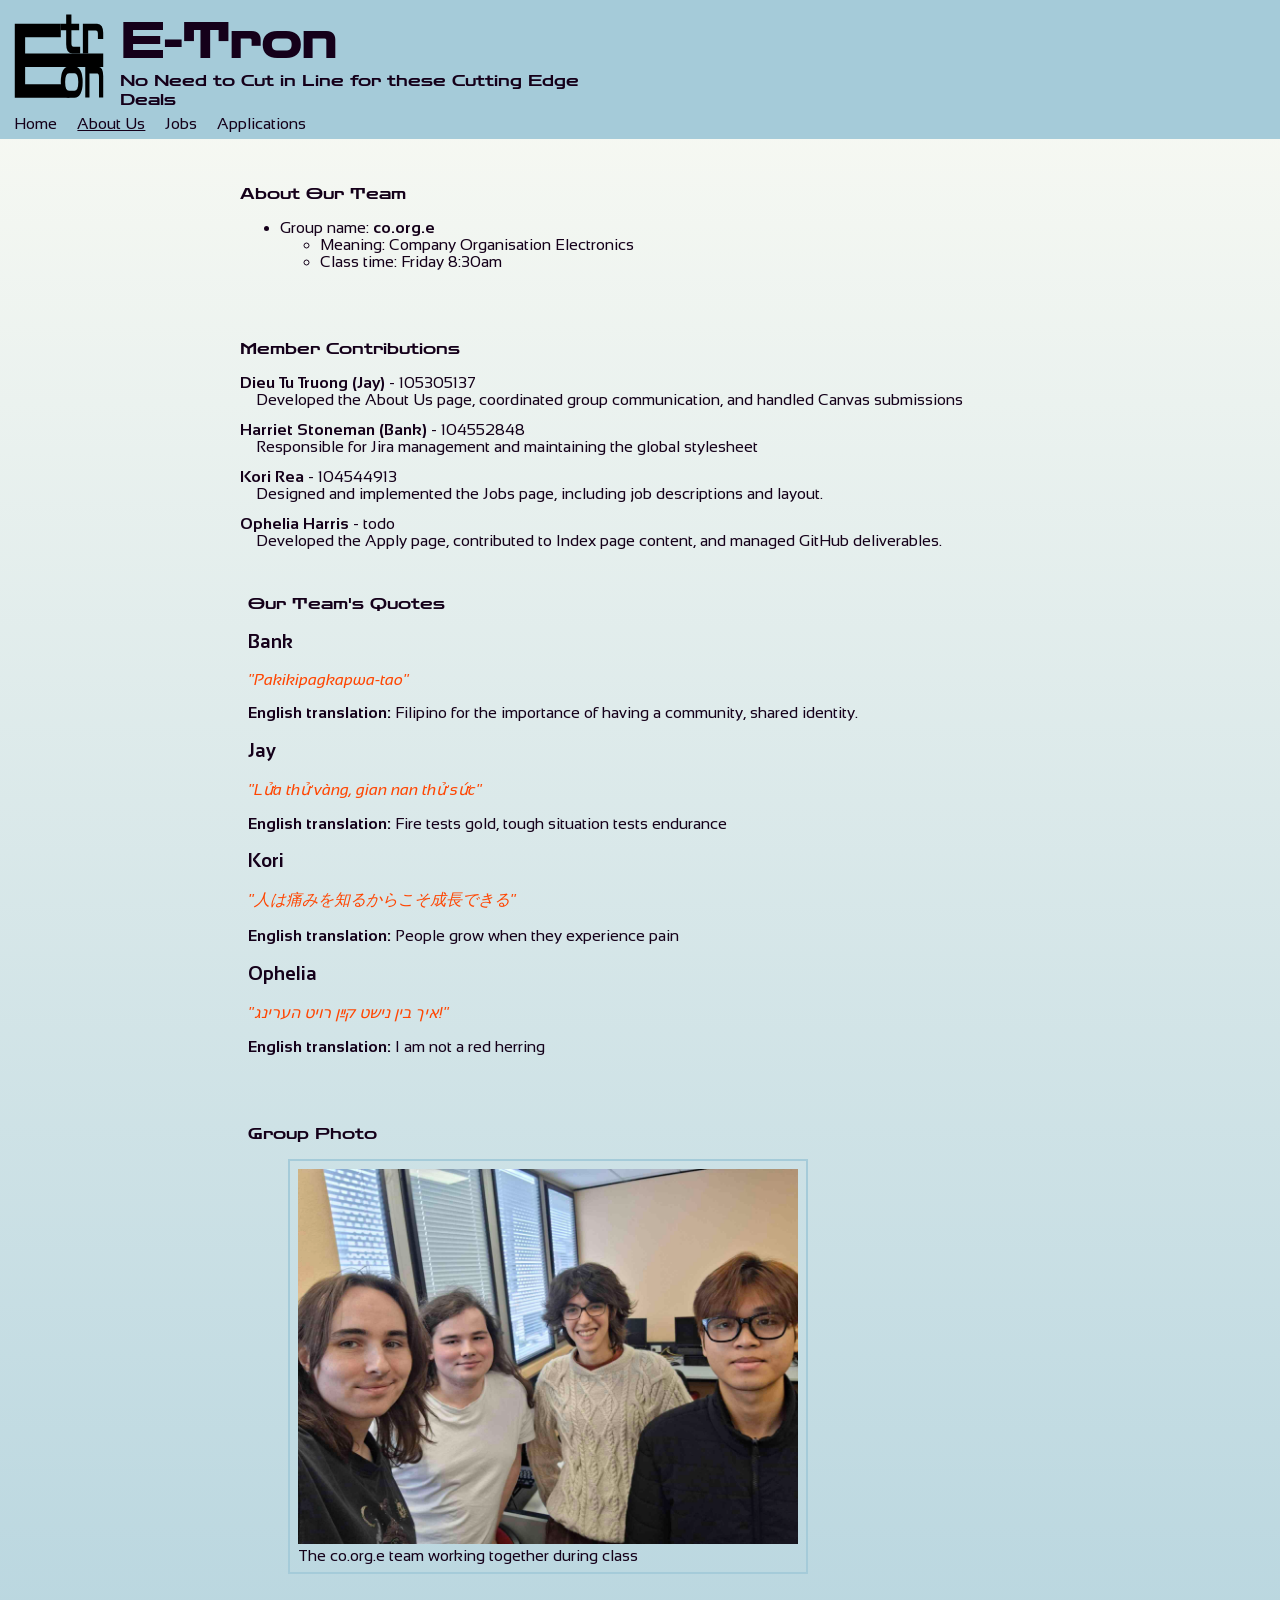
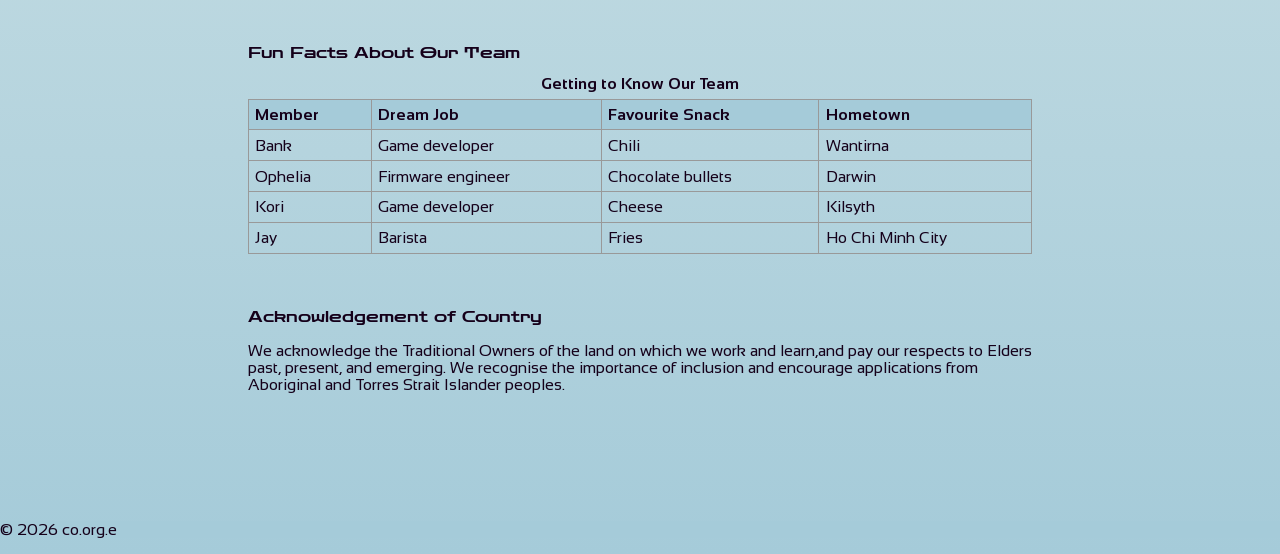
==== commit b21f53c4: "Update about.html: refine member contributions with accurate roles and fun facts" ====
--- a/about.html
+++ b/about.html
@@ -127,7 +127,7 @@
                     <tbody>
                     <tr>
                         <td>Bank</td>
-                        <td>Game development</td>
+                        <td>Game developer</td>
                         <td>Chili</td>
                         <td>Wantirna</td>
                     </tr>
@@ -139,9 +139,9 @@
                     </tr>
                     <tr>
                         <td>Kori</td>
-                        <td>[Fun fact]</td>
-                        <td>[Fun fact]</td>
-                        <td>[Fun fact]</td>
+                        <td>Game developer</td>
+                        <td>Cheese</td>
+                        <td>Kilsyth</td>
                     </tr>
                     <tr>
                         <td>Jay</td>
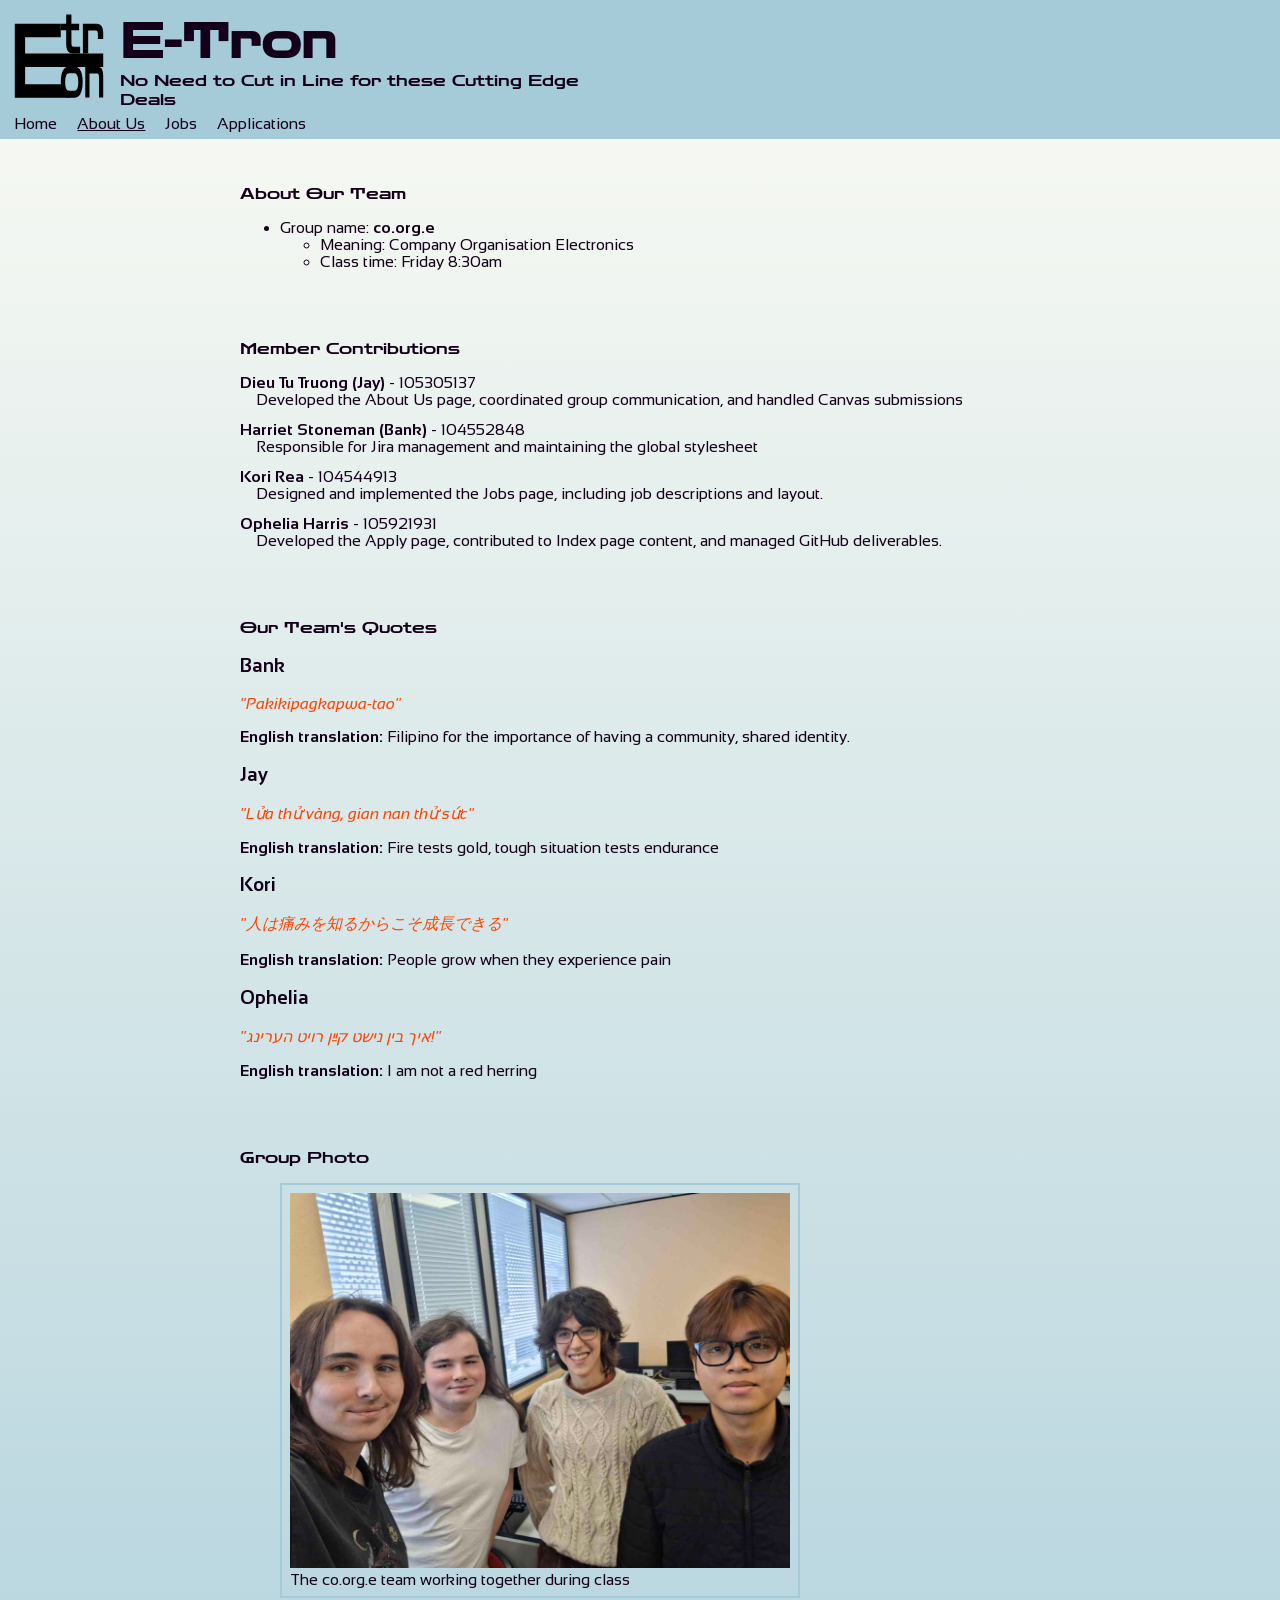
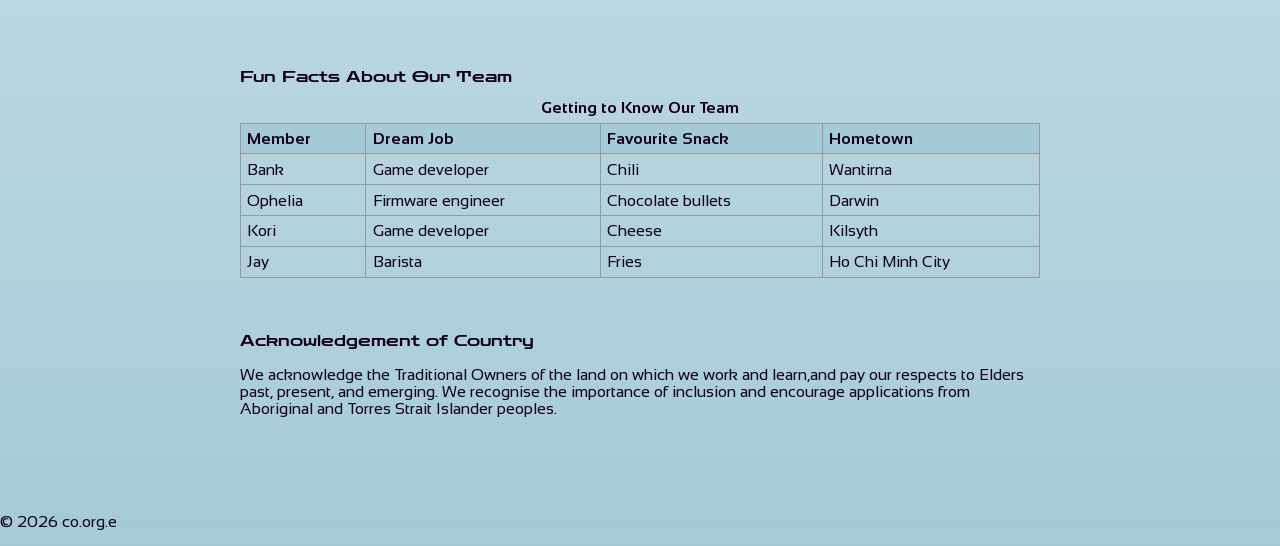
==== commit 1ba296a7: "Update about.html: add member ID and code valiadation" ====
--- a/about.html
+++ b/about.html
@@ -69,10 +69,10 @@
             <dt>Kori Rea <span>- 104544913</span></dt>
             <dd>Designed and implemented the Jobs page, including job descriptions and layout.</dd>
 
-            <dt>Ophelia Harris <span>- todo</span></dt>
+            <dt>Ophelia Harris <span>- 105921931</span></dt>
             <dd>Developed the Apply page, contributed to Index page content, and managed GitHub deliverables.</dd>
         </dl>
-  
+    </section>
 <!--Quote-->
     <section>
         <h2>Our Team's Quotes</h2>
--- a/styles/about.css
+++ b/styles/about.css
@@ -1,4 +1,17 @@
-/*Jay*/
+/*
+
+filename: about.css
+
+author: Dieu Tu Truong
+
+created: 7/04/2026
+
+Last modified: 20/04/2026
+
+description: Co.Org.E Global stylesheet
+
+*/
+
 .about-page section {
     max-width: 800px;
     margin: 1.5em auto;
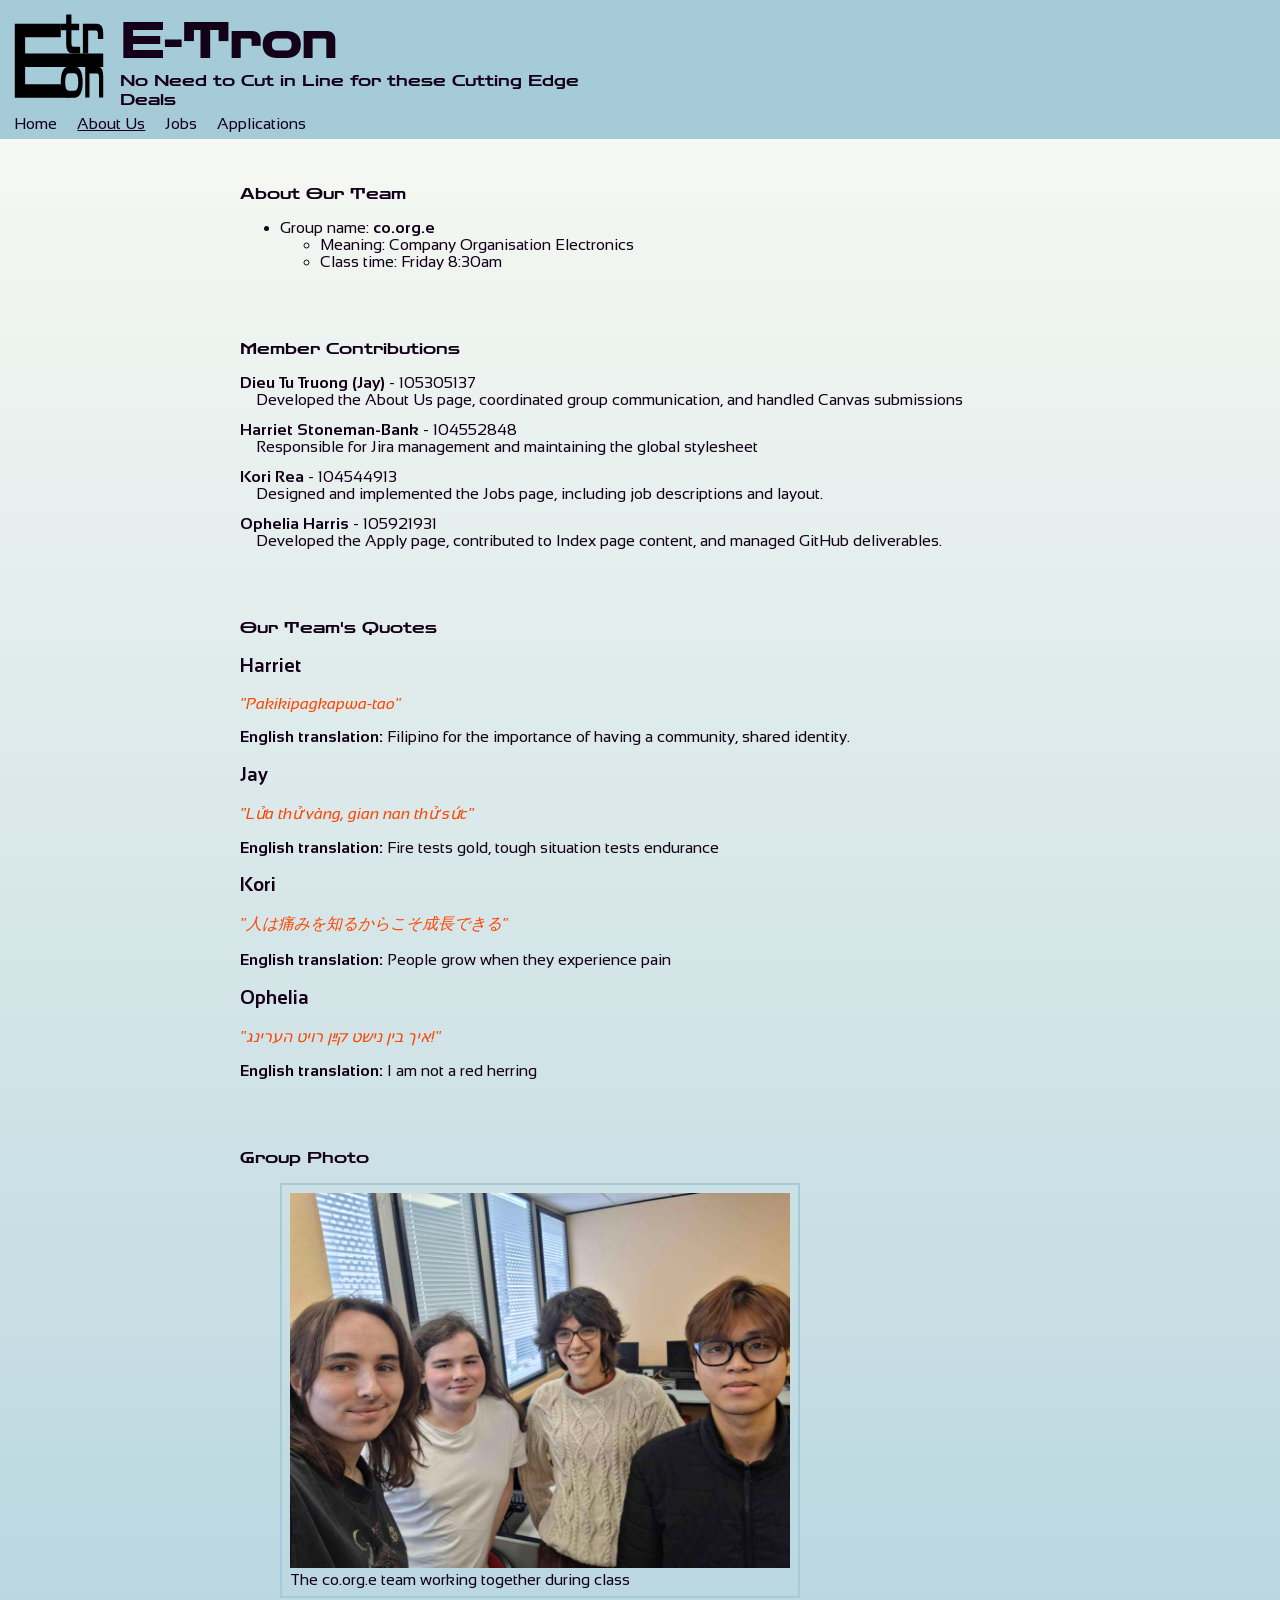
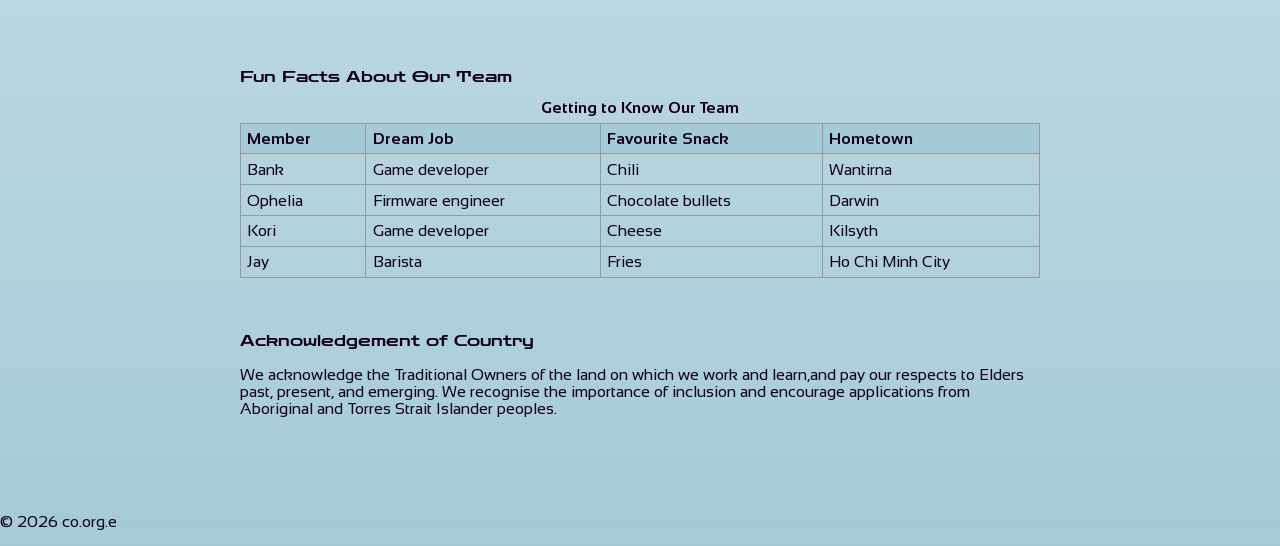
==== commit 5ccc5a1c: "Update about.html: correct member name and quote attribution" ====
--- a/about.html
+++ b/about.html
@@ -63,7 +63,7 @@
             <dt>Dieu Tu Truong (Jay) <span>- 105305137</span></dt>
             <dd>Developed the About Us page, coordinated group communication, and handled Canvas submissions</dd>
 
-            <dt>Harriet Stoneman (Bank) <span>- 104552848</span></dt>
+            <dt>Harriet Stoneman-Bank <span>- 104552848</span></dt>
             <dd>Responsible for Jira management and maintaining the global stylesheet</dd>
 
             <dt>Kori Rea <span>- 104544913</span></dt>
@@ -78,7 +78,7 @@
         <h2>Our Team's Quotes</h2>
 
         <article>
-            <h3>Bank</h3>
+            <h3>Harriet</h3>
             <p class="member-quote">"Pakikipagkapwa-tao"</p>
             <p><strong>English translation:</strong>  Filipino for the importance of having a community, shared identity.</p>
         </article>
